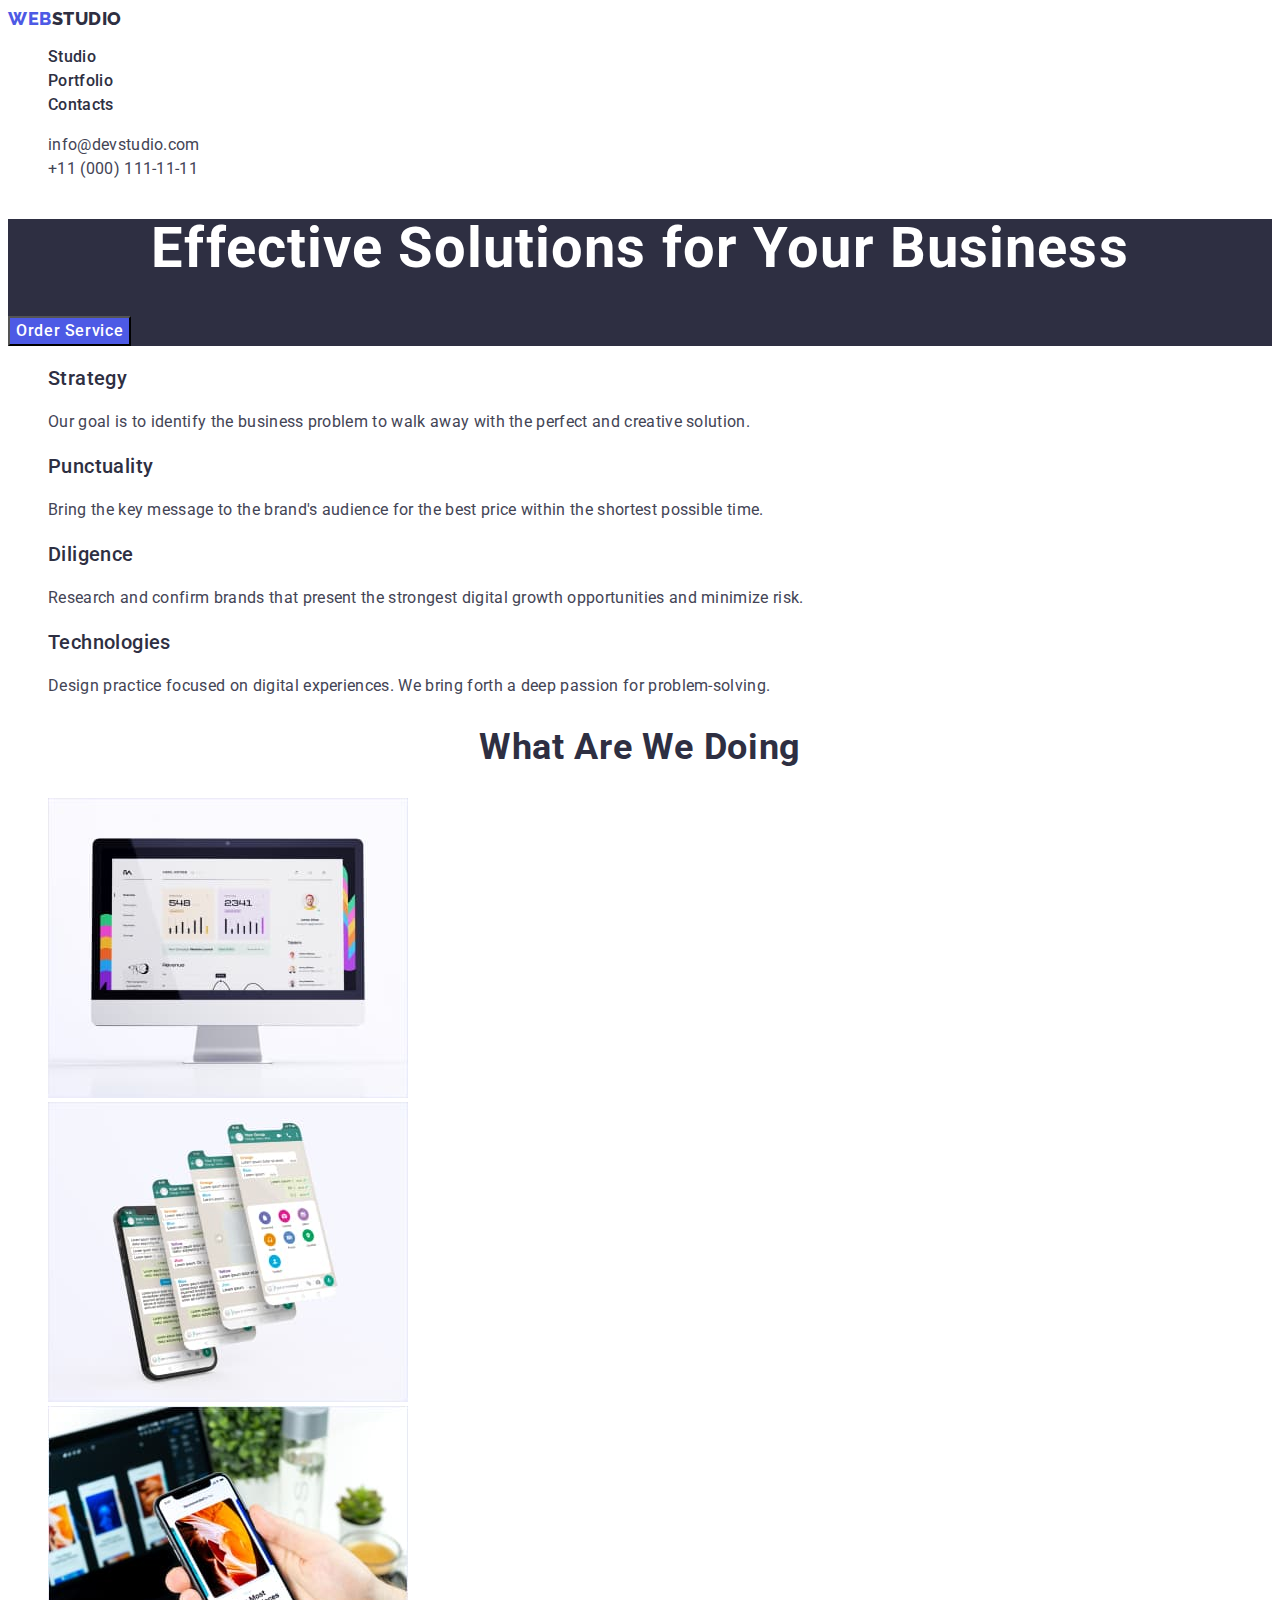
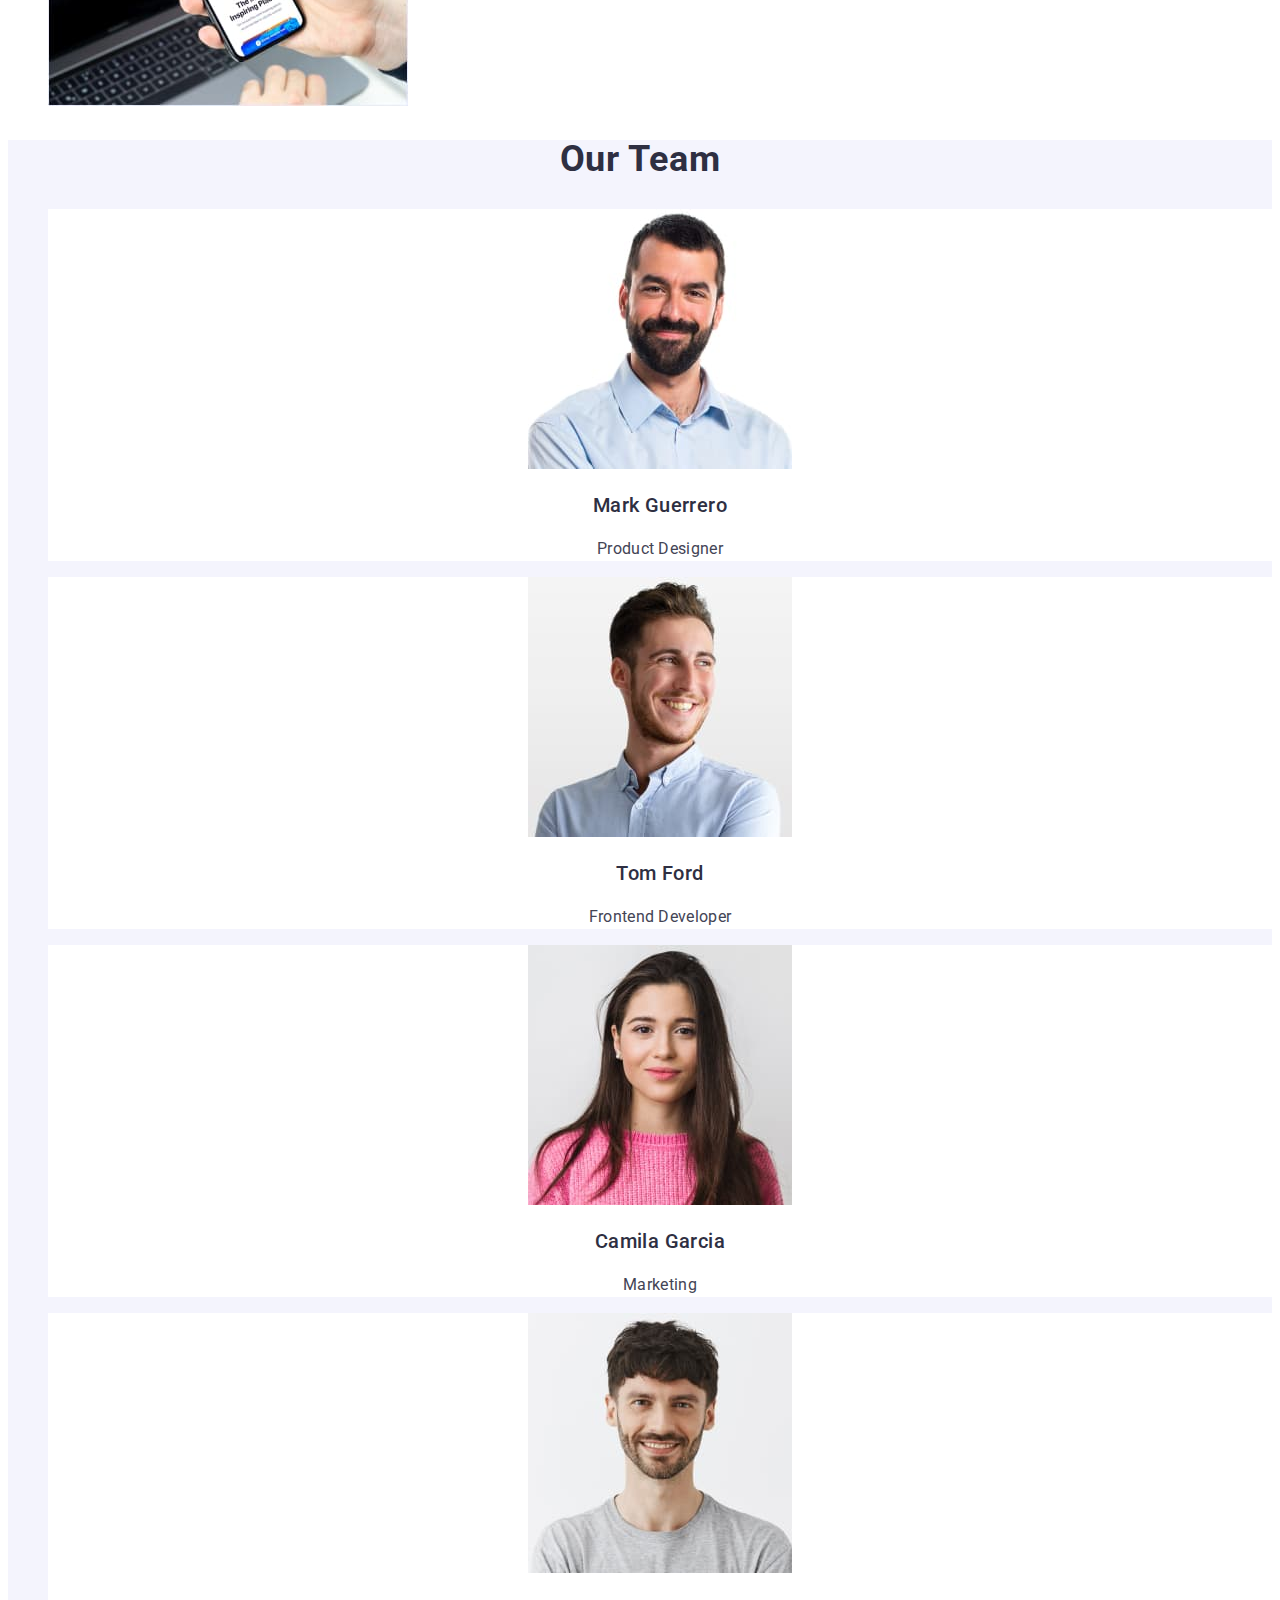
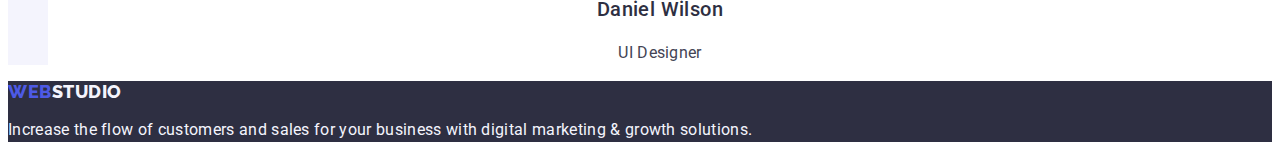
==== index.html @ 6e910c39 "Initial commit" ====
<!DOCTYPE html>
<html lang="en">
  <head>
    <meta charset="UTF-8" />
    <meta name="viewport" content="width=device-width, initial-scale=1.0" />
    <title>WebStudio</title>
    <link rel="stylesheet" href="./css/styles.css" />
    <link rel="preconnect" href="https://fonts.googleapis.com" />
    <link rel="preconnect" href="https://fonts.gstatic.com" crossorigin />
    <link
      href="https://fonts.googleapis.com/css2?family=Raleway:wght@800&family=Roboto:wght@400;500;700;900&display=swap"
      rel="stylesheet"
    />
  </head>
  <body>
    <header class="header">
      <nav>
        <a class="link navigation-link logo" href="./index.html"
          >Web<span class="studio-element">Studio</span></a
        >
        <ul class="list">
          <li>
            <a class="link navigation-link" href="./index.html">Studio</a>
          </li>
          <li>
            <a class="link navigation-link" href="./portfolio.html"
              >Portfolio</a
            >
          </li>
          <li><a class="link navigation-link" href="">Contacts</a></li>
        </ul>
      </nav>
      <address class="address">
        <ul class="list">
          <li>
            <a class="link contact-link" href="mailto:info@devstudio.com"
              >info@devstudio.com</a
            >
          </li>
          <li>
            <a class="link contact-link" href="tel.:+110001111111"
              >+11 (000) 111-11-11</a
            >
          </li>
        </ul>
      </address>
    </header>
    <main>
      <section class="section main-page-main-section">
        <h1 class="main-heading section-heading">
          Effective Solutions for Your Business
        </h1>
        <button class="btn" type="button">Order Service</button>
      </section>
      <section class="section strengths-section">
        <h2 class="heading section-heading sr-only" hidden>Our strenghts</h2>
        <ul class="list">
          <li class="list-item">
            <h3 class="heading item-heading">Strategy</h3>
            <p class="item-description">
              Our goal is to identify the business problem to walk away with the
              perfect and creative solution.
            </p>
          </li>
          <li class="list-item">
            <h3 class="heading item-heading">Punctuality</h3>
            <p class="item-description">
              Bring the key message to the brand's audience for the best price
              within the shortest possible time.
            </p>
          </li>
          <li class="list-item">
            <h3 class="heading item-heading">Diligence</h3>
            <p class="item-description">
              Research and confirm brands that present the strongest digital
              growth opportunities and minimize risk.
            </p>
          </li>
          <li class="list-item">
            <h3 class="heading item-heading">Technologies</h3>
            <p class="item-description">
              Design practice focused on digital experiences. We bring forth a
              deep passion for problem-solving.
            </p>
          </li>
        </ul>
      </section>
      <section class="section portfolio-section" id="portfolio">
        <h2 class="heading section-heading">What are we doing</h2>
        <ul class="list">
          <li class="list-item">
            <img
              src="./images/main/screen-with-several-charts.jpg"
              alt="Screen with several charts"
              width="360"
              height="300"
            />
          </li>
          <li class="list-item">
            <img
              src="./images/main/phone-app-with-several-screen-variations.jpg"
              alt="Phone app with several screen variations"
              width="360"
              height="300"
            />
          </li>
          <li class="list-item">
            <img
              src="./images/main/phone-with-open-website-held-by-hand.jpg"
              alt="Phone with open website held by hand"
              width="360"
              height="300"
            />
          </li>
        </ul>
      </section>
      <section class="section team-section" id="team">
        <h2 class="heading section-heading">Our team</h2>
        <ul class="list team-list">
          <li class="list-item team-list-item">
            <img
              src="./images/main/smiling-beard-man-in-light-blue-shirt.jpg"
              alt="Smiling beard man in light blue shirt"
              width="264"
              height="260"
            />
            <h3 class="heading item-heading">Mark Guerrero</h3>
            <p class="item-role">Product designer</p>
          </li>
          <li class="list-item team-list-item">
            <img
              src="./images/main/smiling-man-in-light-blue-shirt.jpg"
              alt="Smiling man in light blue shirt"
              width="264"
              height="260"
            />
            <h3 class="heading item-heading">Tom Ford</h3>
            <p class="item-role">Frontend developer</p>
          </li>
          <li class="list-item team-list-item">
            <img
              src="./images/main/smiling-woman-in-pink-sweater.jpg"
              alt="Smiling woman in pink sweater"
              width="264"
              height="260"
            />
            <h3 class="heading item-heading">Camila Garcia</h3>
            <p class="item-role">Marketing</p>
          </li>
          <li class="list-item team-list-item">
            <img
              src="./images/main/smiling-man-in-gray-tshirt.jpg"
              alt="Smiling man in gray t-shirt"
              width="264"
              height="260"
            />
            <h3 class="heading item-heading">Daniel Wilson</h3>
            <p class="item-role">UI designer</p>
          </li>
        </ul>
      </section>
    </main>
    <footer class="footer">
      <a class="link logo" href="./index.html"
        >Web<span class="studio-element">Studio</span></a
      >
      <p class="footer-text">
        Increase the flow of customers and sales for your business with digital
        marketing & growth solutions.
      </p>
    </footer>
  </body>
</html>
---- css/styles.css ----
:root {
  --color-brand-accent: #4d5ae5;
  --color-foreground: #434455;
  --color-background: #fff;
  --color-order-button-foreground: #fff;
  --color-order-button-background: #4d5ae5;
  --color-filter-button-foreground: #4d5ae5;
  --color-filter-button-background: #f4f4fd;
  --color-button-hover-foreground: #ffffff;
  --color-button-hover-background: #404bbf;
  --color-link-hover-foreground: #404bbf;
  --color-heading: #2e2f42;
  --color-main-page-main-heading: #fff;
  --color-main-page-main-section: #2e2f42;
  --color-footer-background: #2e2f42;
  --color-footer-text: #f4f4fd;
  --color-team-section-background: #f4f4fd;
  --color-contact-link-hover-focus-foreground: #4d5ae5;
  --color-border: #e7e9fc;

  --font-family-logo: "Raleway", sans-serif;
  --font-family-text: "Roboto", sans-serif;

  --font-size-text: 16px;
  --font-size-logo: 18px;
  --font-size-main-heading: 56px;
  --font-size-section-heading: 36px;
  --font-size-item-heading: 20px;

  --font-weight-logo: 800;
  --font-weight-main-heading: 700;
  --font-weight-section-heading: 700;
  --font-weight-item-heading: 500;

  --line-height-text: 1.5;
  --line-height-logo: 1.17;
  --line-height-main-heading: 1.07;
  --line-height-section-heading: 1.11;
  --line-height-item-heading: 1.2;

  --letter-spacing-text: 0.02em;
  --letter-spacing-logo: 0.03em;
  --letter-spacing-button: 0.04em;

  --text-transform-logo: uppercase;
  --text-transform-heading: capitalize;
  --text-transform-button: capitalize;
  --text-transform-item-role: capitalize;
}

body {
  font-family: var(--font-family-text);
  color: var(--color-foreground);
  background-color: var(--color-background);
}

.list {
  list-style: none;
}

.list-item {
  background-color: var(--color-background);
}

.btn {
  cursor: pointer;
  font-family: var(--font-family-text);
  font-size: var(--font-size-text);
  font-weight: var(--font-weight-item-heading);
  line-height: var(--line-height-text);
  letter-spacing: var(--letter-spacing-button);
  text-align: center;
}

.filter-list .btn {
  color: var(--color-filter-button-foreground);
  background-color: var(--color-filter-button-background);
}

.main-page-main-section .btn {
  color: var(--color-order-button-foreground);
  background-color: var(--color-order-button-background);
}

.btn:hover,
.btn:focus,
.btn:active {
  color: var(--color-button-hover-foreground);
  background-color: var(--color-button-hover-background);
}

.link:hover,
.link:focus,
.link:active {
  color: var(--color-link-hover-foreground);
}

.link {
  text-decoration: none;
  line-height: var(--line-height-text);
}

.address {
  font-style: normal;
}

.navigation-link {
  color: var(--color-heading);
  font-size: var(--font-size-text);
  font-weight: var(--font-weight-item-heading);
  letter-spacing: var(--letter-spacing-text);
}

.contact-link {
  color: var(--color-foreground);
  font-size: var(--font-size-text);
  letter-spacing: var(--letter-spacing-text);
}

.header .logo > .studio-element {
  color: var(--color-heading);
}

.footer .logo > .studio-element {
  color: var(--color-footer-text);
}

.logo {
  font-family: var(--font-family-logo);
  font-size: var(--font-size-logo);
  font-weight: var(--font-weight-logo);
  line-height: var(--line-height-logo);
  letter-spacing: var(--letter-spacing-logo);
  text-transform: var(--text-transform-logo);
  color: var(--color-brand-accent);
}

.footer {
  background-color: var(--color-footer-background);
}

.heading {
  color: var(--color-heading);
  letter-spacing: var(--letter-spacing-text);
  text-transform: var(--text-transform-heading);
}

.heading.item-heading {
  font-size: var(--font-size-item-heading);
  font-weight: var(--font-weight-item-heading);
  line-height: var(--line-height-item-heading);
}

.section-heading {
  text-align: center;
  font-size: var(--font-size-section-heading);
  font-weight: var(--font-weight-section-heading);
  line-height: var(--line-height-section-heading);
}

.main-heading {
  font-size: var(--font-size-main-heading);
  font-weight: var(--font-weight-main-heading);
  line-height: var(--line-height-main-heading);
  letter-spacing: var(--letter-spacing-text);
}

.main-page-main-section .section-heading {
  color: var(--color-main-page-main-heading);
}

.list-item .item-role {
  color: var(--color-foreground);
  font-size: var(--font-size-text);
  line-height: 1.5;
  letter-spacing: var(--letter-spacing-text);
  text-transform: var(--text-transform-item-role);
}

.list-item .item-description {
  font-size: var(--font-size-text);
  line-height: 1.5;
  letter-spacing: var(--letter-spacing-text);
}

.team-list-item {
  text-align: center;
}

.section {
  background-color: var(--color-background);
}

.section.main-page-main-section {
  background-color: var(--color-main-page-main-section);
}

.section.team-section {
  background-color: var(--color-team-section-background);
}

.header {
  background-color: var(--color-background);
}

.footer .footer-text {
  color: var(--color-footer-text);
  font-size: var(--font-size-text);
  line-height: 1.5;
  letter-spacing: var(--letter-spacing-text);
}
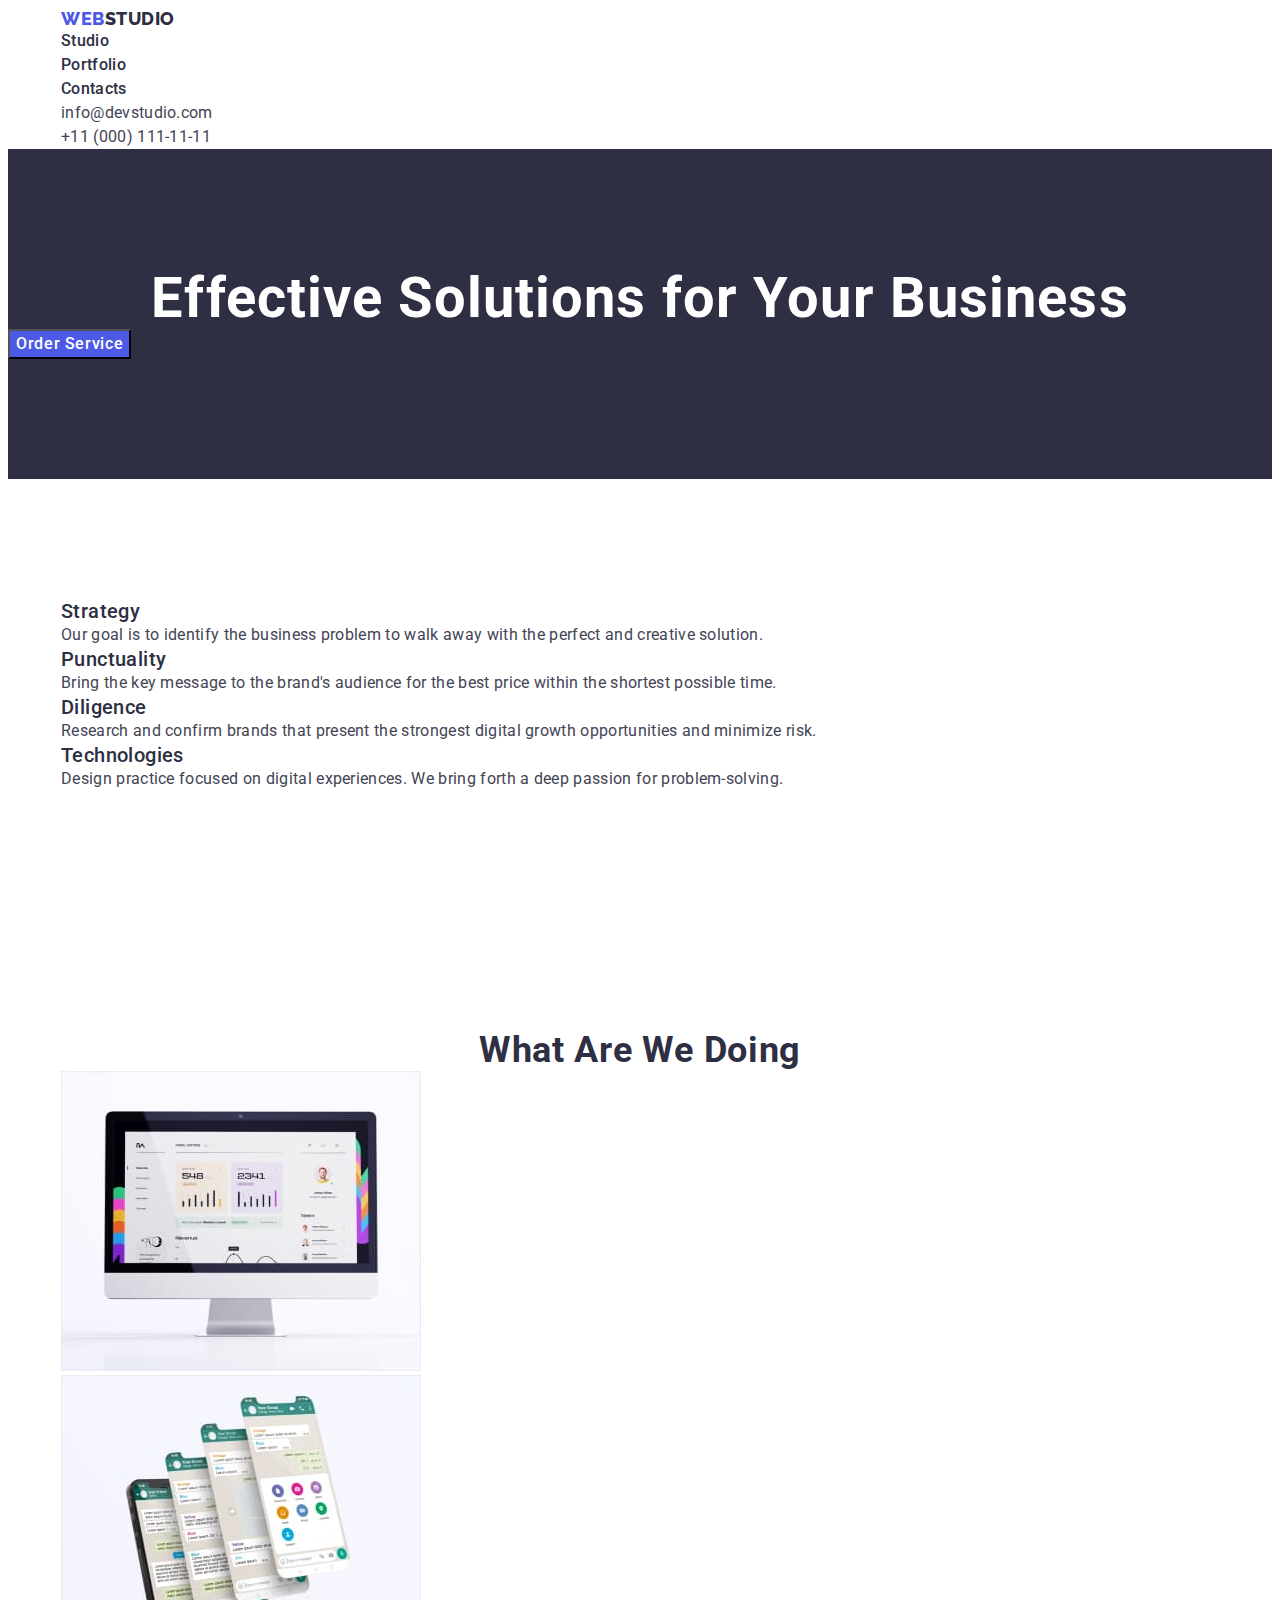
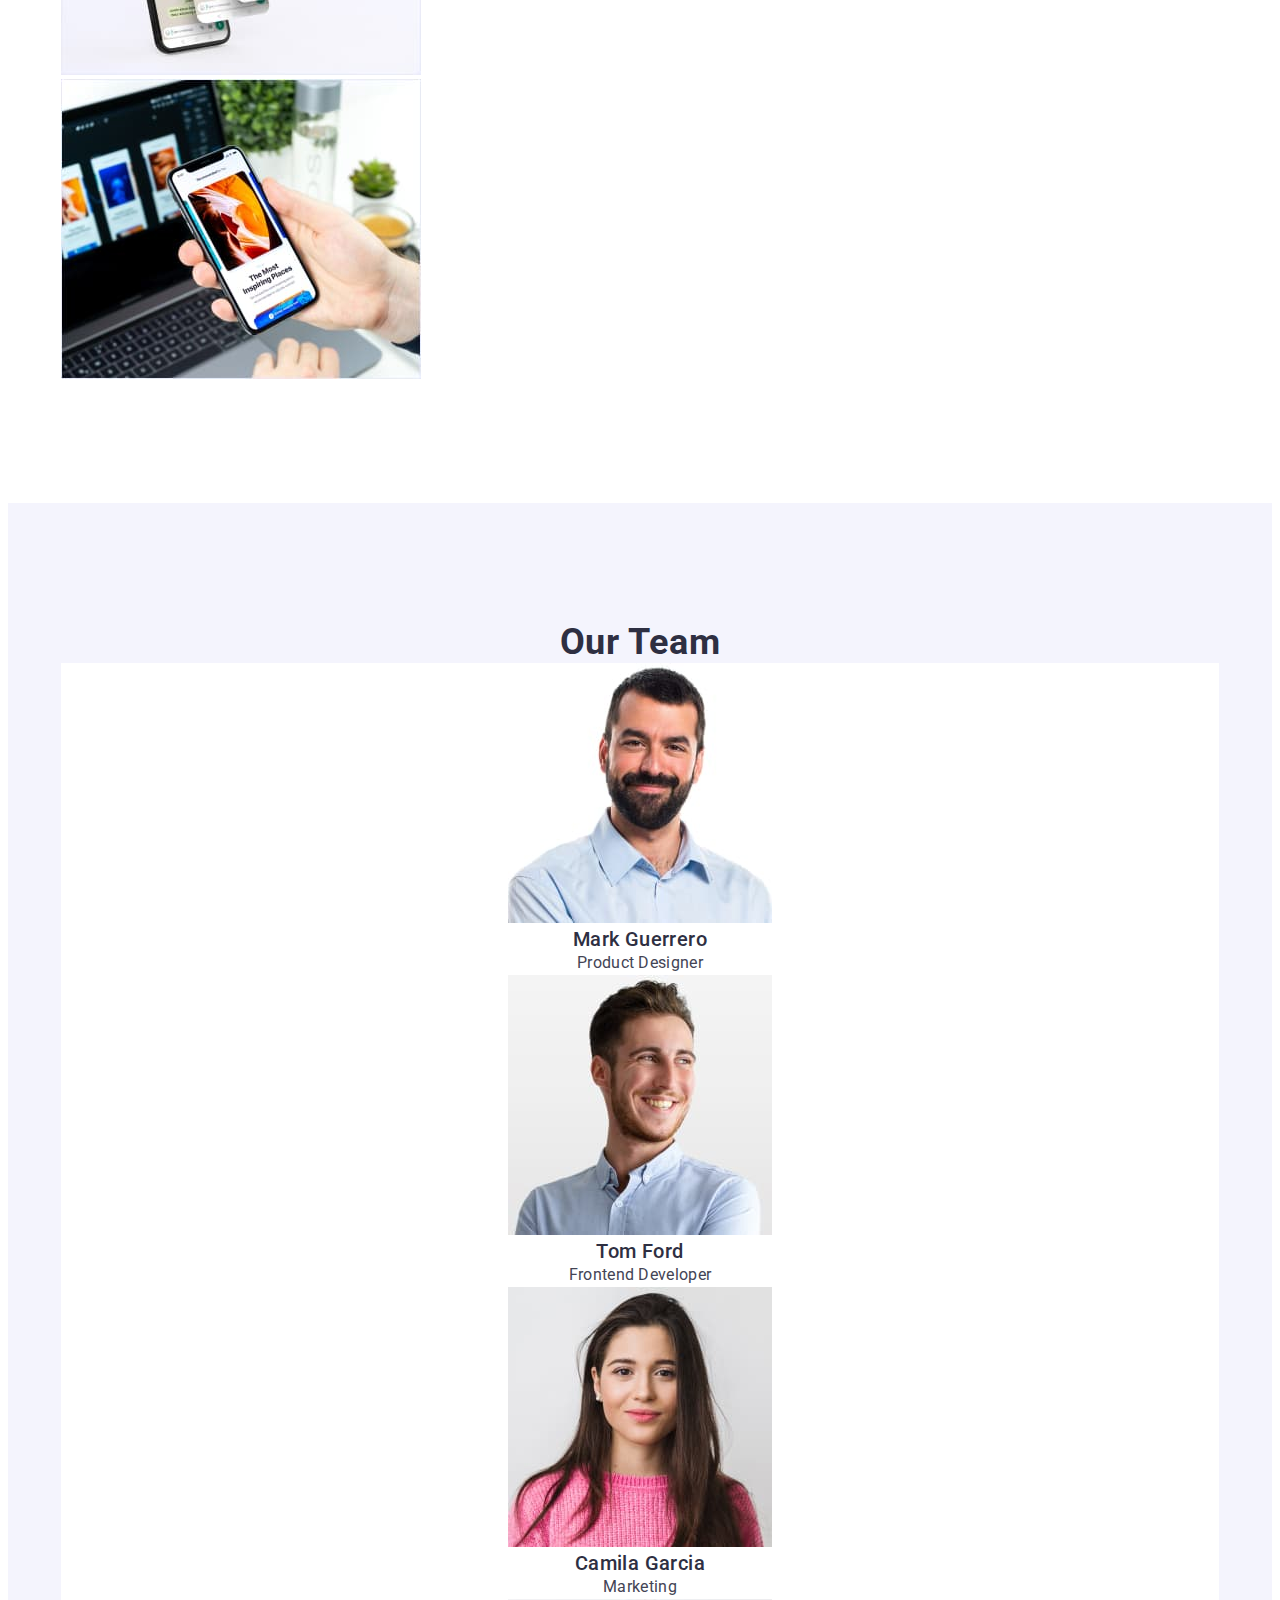
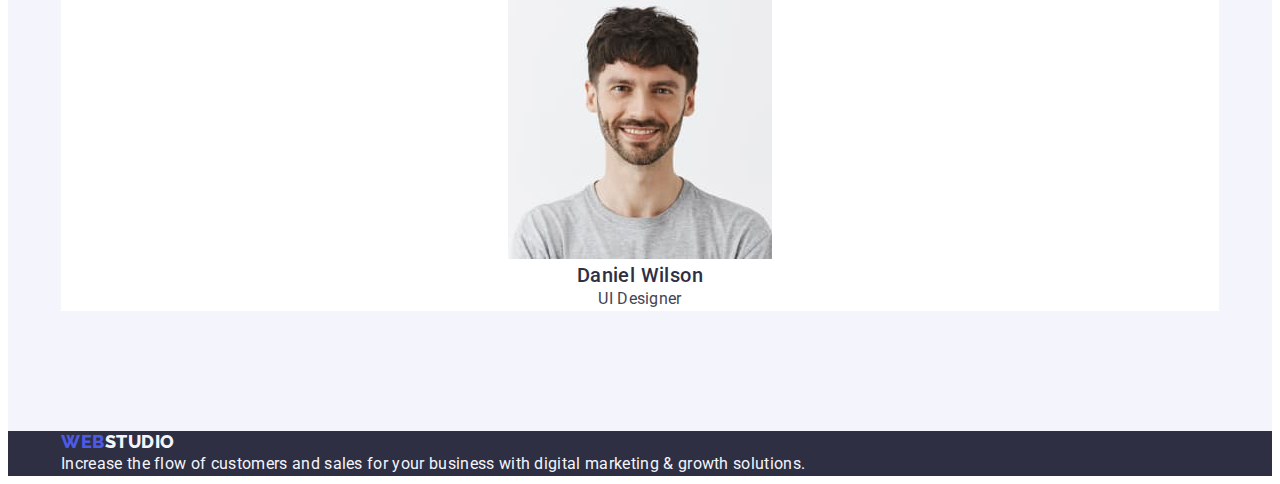
==== commit 0cdf1bb4: "feat: add .container class, modify .section class, reset headings, p and ul" ====
--- a/index.html
+++ b/index.html
@@ -4,46 +4,55 @@
     <meta charset="UTF-8" />
     <meta name="viewport" content="width=device-width, initial-scale=1.0" />
     <title>WebStudio</title>
-    <link rel="stylesheet" href="./css/styles.css" />
     <link rel="preconnect" href="https://fonts.googleapis.com" />
     <link rel="preconnect" href="https://fonts.gstatic.com" crossorigin />
     <link
       href="https://fonts.googleapis.com/css2?family=Raleway:wght@800&family=Roboto:wght@400;500;700;900&display=swap"
       rel="stylesheet"
     />
+    <link
+      rel="stylesheet"
+      href="https://cdnjs.cloudflare.com/ajax/libs/modern-normalize/2.0.0/modern-normalize.min.css"
+      integrity="sha512-4xo8blKMVCiXpTaLzQSLSw3KFOVPWhm/TRtuPVc4WG6kUgjH6J03IBuG7JZPkcWMxJ5huwaBpOpnwYElP/m6wg=="
+      crossorigin="anonymous"
+      referrerpolicy="no-referrer"
+    />
+    <link rel="stylesheet" href="./css/styles.css" />
   </head>
   <body>
     <header class="header">
-      <nav>
-        <a class="link navigation-link logo" href="./index.html"
-          >Web<span class="studio-element">Studio</span></a
-        >
-        <ul class="list">
-          <li>
-            <a class="link navigation-link" href="./index.html">Studio</a>
-          </li>
-          <li>
-            <a class="link navigation-link" href="./portfolio.html"
-              >Portfolio</a
-            >
-          </li>
-          <li><a class="link navigation-link" href="">Contacts</a></li>
-        </ul>
-      </nav>
-      <address class="address">
-        <ul class="list">
-          <li>
-            <a class="link contact-link" href="mailto:info@devstudio.com"
-              >info@devstudio.com</a
-            >
-          </li>
-          <li>
-            <a class="link contact-link" href="tel.:+110001111111"
-              >+11 (000) 111-11-11</a
-            >
-          </li>
-        </ul>
-      </address>
+      <div class="container">
+        <nav>
+          <a class="link navigation-link logo" href="./index.html"
+            >Web<span class="studio-element">Studio</span></a
+          >
+          <ul class="list">
+            <li>
+              <a class="link navigation-link" href="./index.html">Studio</a>
+            </li>
+            <li>
+              <a class="link navigation-link" href="./portfolio.html"
+                >Portfolio</a
+              >
+            </li>
+            <li><a class="link navigation-link" href="">Contacts</a></li>
+          </ul>
+        </nav>
+        <address class="address">
+          <ul class="list">
+            <li>
+              <a class="link contact-link" href="mailto:info@devstudio.com"
+                >info@devstudio.com</a
+              >
+            </li>
+            <li>
+              <a class="link contact-link" href="tel.:+110001111111"
+                >+11 (000) 111-11-11</a
+              >
+            </li>
+          </ul>
+        </address>
+      </div>
     </header>
     <main>
       <section class="section main-page-main-section">
@@ -53,121 +62,129 @@
         <button class="btn" type="button">Order Service</button>
       </section>
       <section class="section strengths-section">
-        <h2 class="heading section-heading sr-only" hidden>Our strenghts</h2>
-        <ul class="list">
-          <li class="list-item">
-            <h3 class="heading item-heading">Strategy</h3>
-            <p class="item-description">
-              Our goal is to identify the business problem to walk away with the
-              perfect and creative solution.
-            </p>
-          </li>
-          <li class="list-item">
-            <h3 class="heading item-heading">Punctuality</h3>
-            <p class="item-description">
-              Bring the key message to the brand's audience for the best price
-              within the shortest possible time.
-            </p>
-          </li>
-          <li class="list-item">
-            <h3 class="heading item-heading">Diligence</h3>
-            <p class="item-description">
-              Research and confirm brands that present the strongest digital
-              growth opportunities and minimize risk.
-            </p>
-          </li>
-          <li class="list-item">
-            <h3 class="heading item-heading">Technologies</h3>
-            <p class="item-description">
-              Design practice focused on digital experiences. We bring forth a
-              deep passion for problem-solving.
-            </p>
-          </li>
-        </ul>
+        <div class="container">
+          <h2 class="heading section-heading visually-hidden">Our strenghts</h2>
+          <ul class="list">
+            <li class="list-item">
+              <h3 class="heading item-heading">Strategy</h3>
+              <p class="item-description">
+                Our goal is to identify the business problem to walk away with
+                the perfect and creative solution.
+              </p>
+            </li>
+            <li class="list-item">
+              <h3 class="heading item-heading">Punctuality</h3>
+              <p class="item-description">
+                Bring the key message to the brand's audience for the best price
+                within the shortest possible time.
+              </p>
+            </li>
+            <li class="list-item">
+              <h3 class="heading item-heading">Diligence</h3>
+              <p class="item-description">
+                Research and confirm brands that present the strongest digital
+                growth opportunities and minimize risk.
+              </p>
+            </li>
+            <li class="list-item">
+              <h3 class="heading item-heading">Technologies</h3>
+              <p class="item-description">
+                Design practice focused on digital experiences. We bring forth a
+                deep passion for problem-solving.
+              </p>
+            </li>
+          </ul>
+        </div>
       </section>
       <section class="section portfolio-section" id="portfolio">
-        <h2 class="heading section-heading">What are we doing</h2>
-        <ul class="list">
-          <li class="list-item">
-            <img
-              src="./images/main/screen-with-several-charts.jpg"
-              alt="Screen with several charts"
-              width="360"
-              height="300"
-            />
-          </li>
-          <li class="list-item">
-            <img
-              src="./images/main/phone-app-with-several-screen-variations.jpg"
-              alt="Phone app with several screen variations"
-              width="360"
-              height="300"
-            />
-          </li>
-          <li class="list-item">
-            <img
-              src="./images/main/phone-with-open-website-held-by-hand.jpg"
-              alt="Phone with open website held by hand"
-              width="360"
-              height="300"
-            />
-          </li>
-        </ul>
+        <div class="container">
+          <h2 class="heading section-heading">What are we doing</h2>
+          <ul class="list">
+            <li class="list-item">
+              <img
+                src="./images/main/screen-with-several-charts.jpg"
+                alt="Screen with several charts"
+                width="360"
+                height="300"
+              />
+            </li>
+            <li class="list-item">
+              <img
+                src="./images/main/phone-app-with-several-screen-variations.jpg"
+                alt="Phone app with several screen variations"
+                width="360"
+                height="300"
+              />
+            </li>
+            <li class="list-item">
+              <img
+                src="./images/main/phone-with-open-website-held-by-hand.jpg"
+                alt="Phone with open website held by hand"
+                width="360"
+                height="300"
+              />
+            </li>
+          </ul>
+        </div>
       </section>
       <section class="section team-section" id="team">
-        <h2 class="heading section-heading">Our team</h2>
-        <ul class="list team-list">
-          <li class="list-item team-list-item">
-            <img
-              src="./images/main/smiling-beard-man-in-light-blue-shirt.jpg"
-              alt="Smiling beard man in light blue shirt"
-              width="264"
-              height="260"
-            />
-            <h3 class="heading item-heading">Mark Guerrero</h3>
-            <p class="item-role">Product designer</p>
-          </li>
-          <li class="list-item team-list-item">
-            <img
-              src="./images/main/smiling-man-in-light-blue-shirt.jpg"
-              alt="Smiling man in light blue shirt"
-              width="264"
-              height="260"
-            />
-            <h3 class="heading item-heading">Tom Ford</h3>
-            <p class="item-role">Frontend developer</p>
-          </li>
-          <li class="list-item team-list-item">
-            <img
-              src="./images/main/smiling-woman-in-pink-sweater.jpg"
-              alt="Smiling woman in pink sweater"
-              width="264"
-              height="260"
-            />
-            <h3 class="heading item-heading">Camila Garcia</h3>
-            <p class="item-role">Marketing</p>
-          </li>
-          <li class="list-item team-list-item">
-            <img
-              src="./images/main/smiling-man-in-gray-tshirt.jpg"
-              alt="Smiling man in gray t-shirt"
-              width="264"
-              height="260"
-            />
-            <h3 class="heading item-heading">Daniel Wilson</h3>
-            <p class="item-role">UI designer</p>
-          </li>
-        </ul>
+        <div class="container">
+          <h2 class="heading section-heading">Our team</h2>
+          <ul class="list team-list">
+            <li class="list-item team-list-item">
+              <img
+                src="./images/main/smiling-beard-man-in-light-blue-shirt.jpg"
+                alt="Smiling beard man in light blue shirt"
+                width="264"
+                height="260"
+              />
+              <h3 class="heading item-heading">Mark Guerrero</h3>
+              <p class="item-role">Product designer</p>
+            </li>
+            <li class="list-item team-list-item">
+              <img
+                src="./images/main/smiling-man-in-light-blue-shirt.jpg"
+                alt="Smiling man in light blue shirt"
+                width="264"
+                height="260"
+              />
+              <h3 class="heading item-heading">Tom Ford</h3>
+              <p class="item-role">Frontend developer</p>
+            </li>
+            <li class="list-item team-list-item">
+              <img
+                src="./images/main/smiling-woman-in-pink-sweater.jpg"
+                alt="Smiling woman in pink sweater"
+                width="264"
+                height="260"
+              />
+              <h3 class="heading item-heading">Camila Garcia</h3>
+              <p class="item-role">Marketing</p>
+            </li>
+            <li class="list-item team-list-item">
+              <img
+                src="./images/main/smiling-man-in-gray-tshirt.jpg"
+                alt="Smiling man in gray t-shirt"
+                width="264"
+                height="260"
+              />
+              <h3 class="heading item-heading">Daniel Wilson</h3>
+              <p class="item-role">UI designer</p>
+            </li>
+          </ul>
+        </div>
       </section>
     </main>
     <footer class="footer">
-      <a class="link logo" href="./index.html"
-        >Web<span class="studio-element">Studio</span></a
-      >
-      <p class="footer-text">
-        Increase the flow of customers and sales for your business with digital
-        marketing & growth solutions.
-      </p>
+      <div class="container">
+        <a class="link logo" href="./index.html"
+          >Web<span class="studio-element">Studio</span>
+        </a>
+        <p class="footer-text">
+          Increase the flow of customers and sales for your business with
+          digital marketing & growth solutions.
+        </p>
+      </div>
     </footer>
   </body>
 </html>
--- a/css/styles.css
+++ b/css/styles.css
@@ -54,6 +54,35 @@
   background-color: var(--color-background);
 }
 
+h1,
+h2,
+h3,
+h4,
+h5,
+h6,
+p,
+ul {
+  margin: 0;
+  padding: 0;
+  border: 0;
+}
+
+.visually-hidden:not(:focus):not(:active) {
+  clip: rect(0 0 0 0);
+  clip-path: inset(50%);
+  height: 1px;
+  overflow: hidden;
+  position: absolute;
+  white-space: nowrap;
+  width: 1px;
+}
+
+.container {
+  width: 1158px;
+  margin: 0 auto;
+  padding: 0 15px;
+}
+
 .list {
   list-style: none;
 }
@@ -189,6 +218,7 @@
 
 .section {
   background-color: var(--color-background);
+  padding: 120px 0;
 }
 
 .section.main-page-main-section {
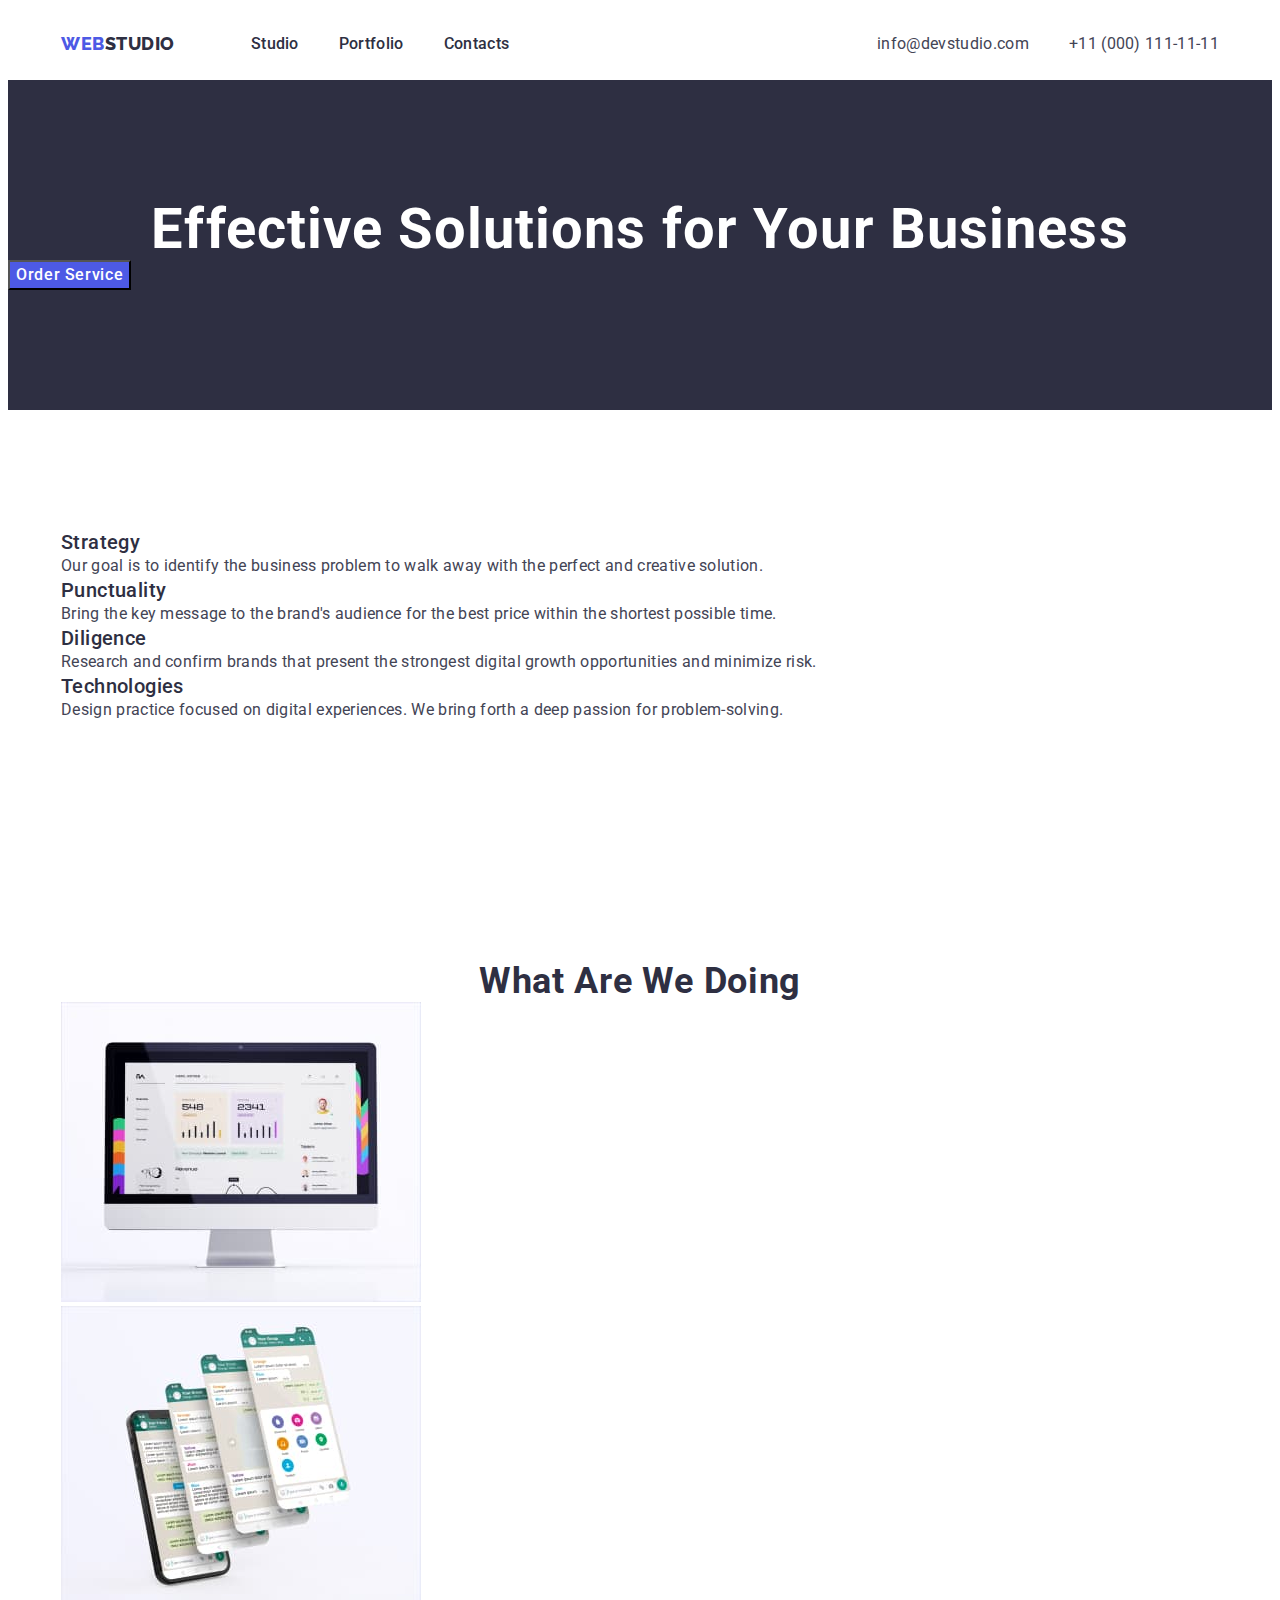
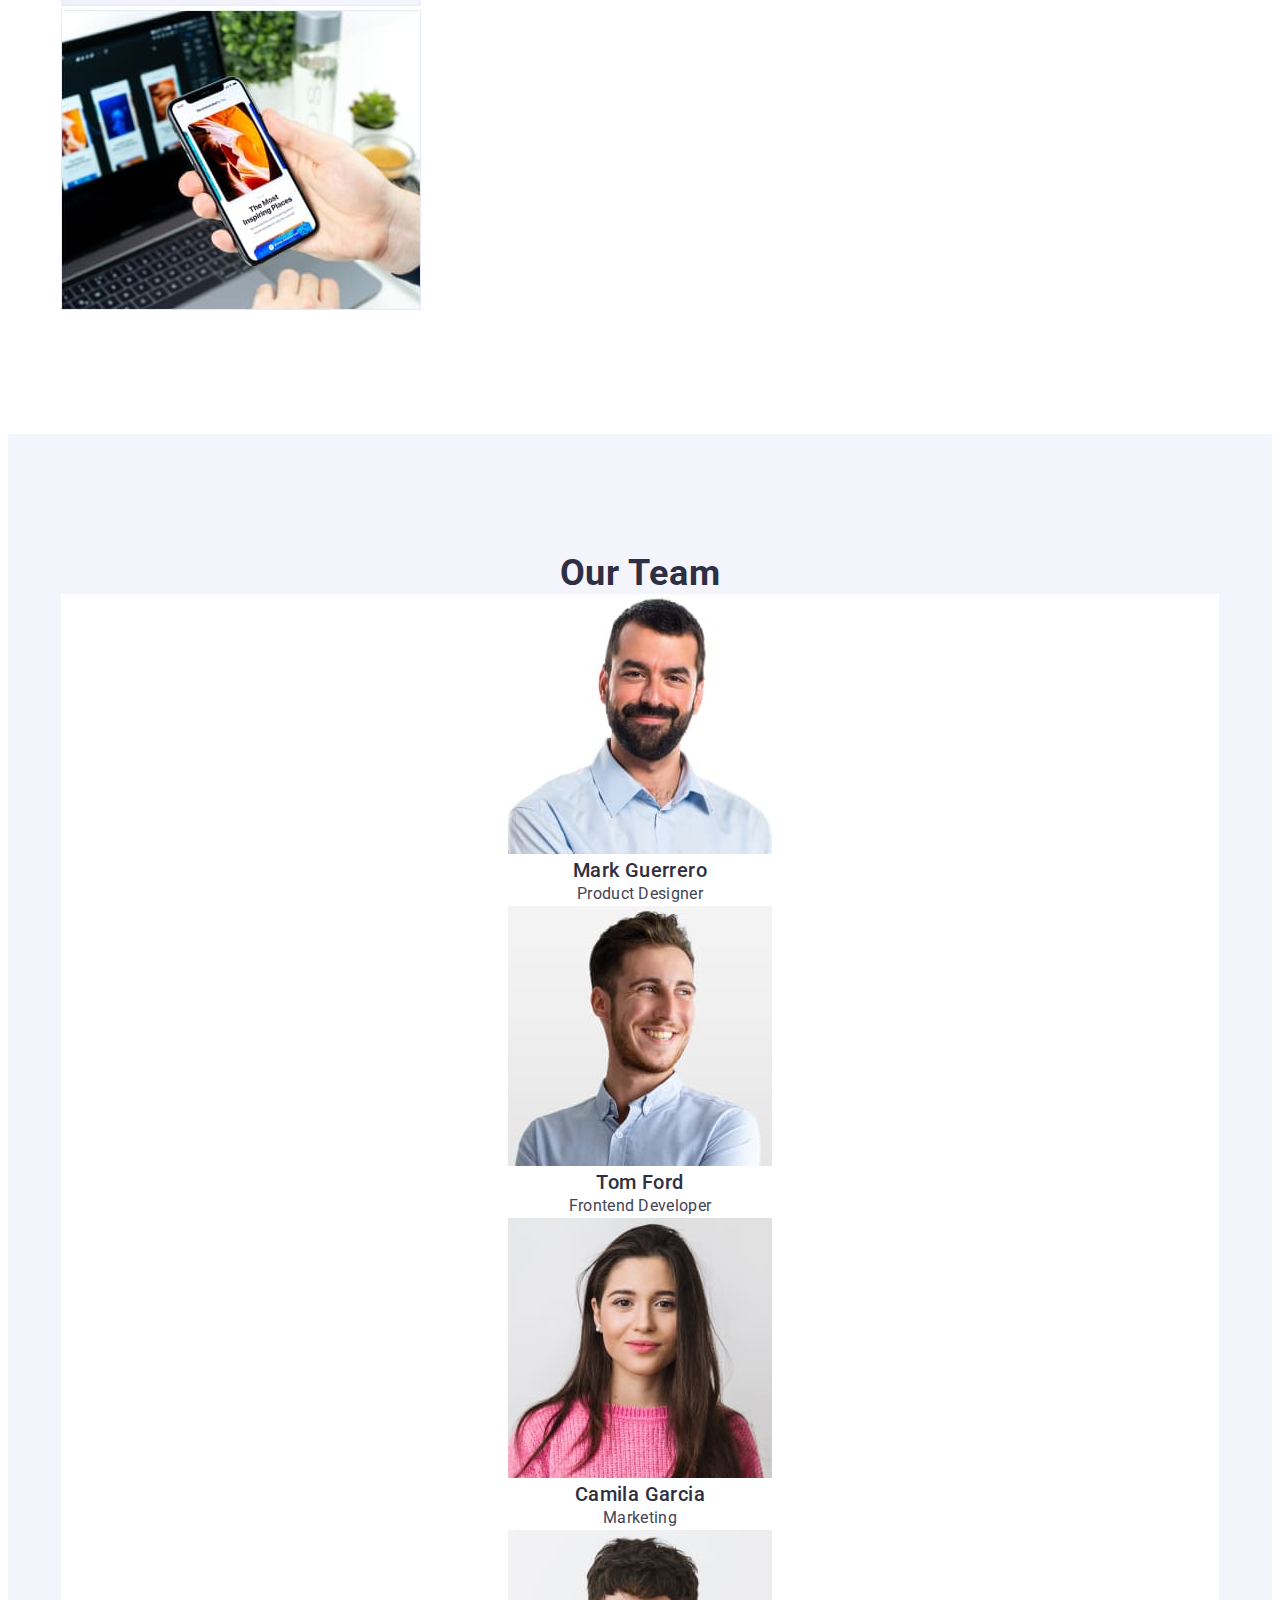
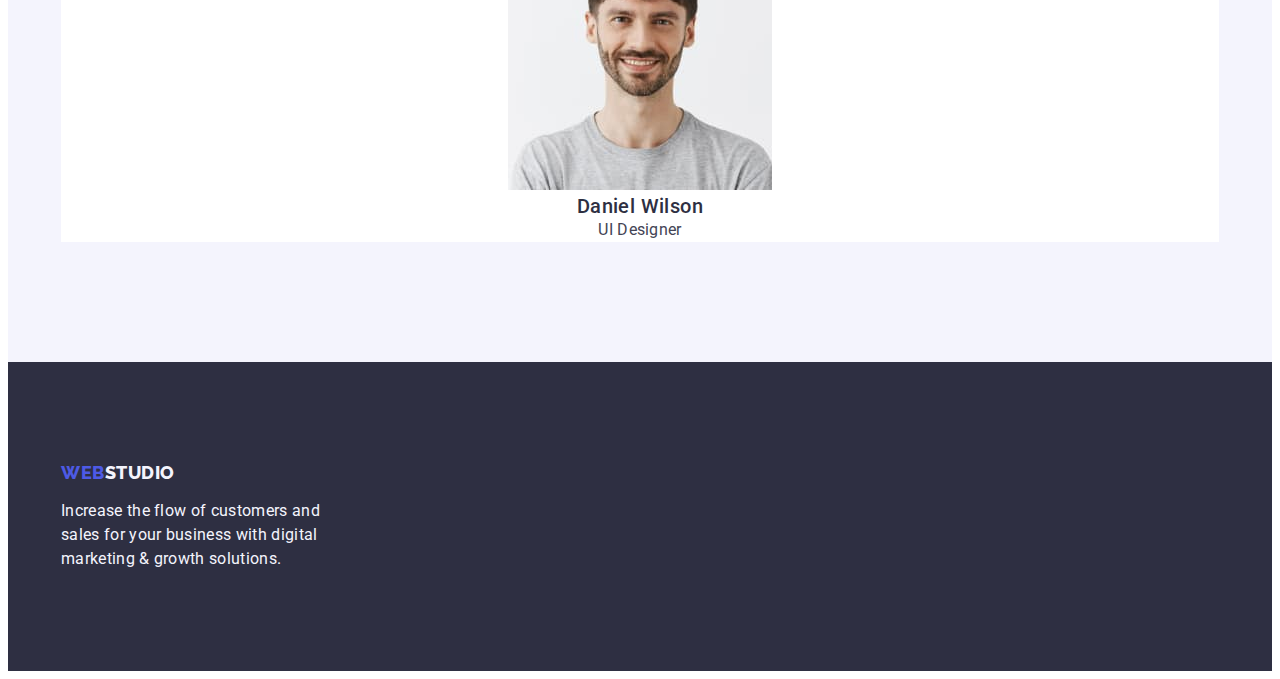
==== commit f02abdc9: "feat: add styling to header and footer: flex, margins, paddings" ====
--- a/index.html
+++ b/index.html
@@ -21,12 +21,12 @@
   </head>
   <body>
     <header class="header">
-      <div class="container">
-        <nav>
+      <div class="container header-wrapper">
+        <nav class="navigation-links">
           <a class="link navigation-link logo" href="./index.html"
             >Web<span class="studio-element">Studio</span></a
           >
-          <ul class="list">
+          <ul class="list navigation-menu">
             <li>
               <a class="link navigation-link" href="./index.html">Studio</a>
             </li>
@@ -39,7 +39,7 @@
           </ul>
         </nav>
         <address class="address">
-          <ul class="list">
+          <ul class="list contact-links">
             <li>
               <a class="link contact-link" href="mailto:info@devstudio.com"
                 >info@devstudio.com</a
@@ -176,7 +176,7 @@
       </section>
     </main>
     <footer class="footer">
-      <div class="container">
+      <div class="container footer-wrapper">
         <a class="link logo" href="./index.html"
           >Web<span class="studio-element">Studio</span>
         </a>
--- a/css/styles.css
+++ b/css/styles.css
@@ -80,7 +80,40 @@
 .container {
   width: 1158px;
   margin: 0 auto;
-  padding: 0 15px;
+  padding-inline: 15px;
+}
+
+.header > .header-wrapper {
+  display: flex;
+  justify-content: space-between;
+  padding-block: 24px;
+  align-items: center;
+}
+
+.header-wrapper > .navigation-links {
+  display: flex;
+  gap: 76px;
+  align-items: center;
+}
+
+.header-wrapper > .navigation-links > .navigation-menu {
+  display: flex;
+  gap: 40px;
+}
+
+.header-wrapper > .address > .contact-links {
+  display: flex;
+  gap: 40px;
+}
+
+.footer > .footer-wrapper {
+  padding-block: 100px;
+  margin-right: auto;
+}
+
+.footer > .footer-wrapper > .footer-text {
+  width: 264px;
+  margin-top: 16px;
 }
 
 .list {
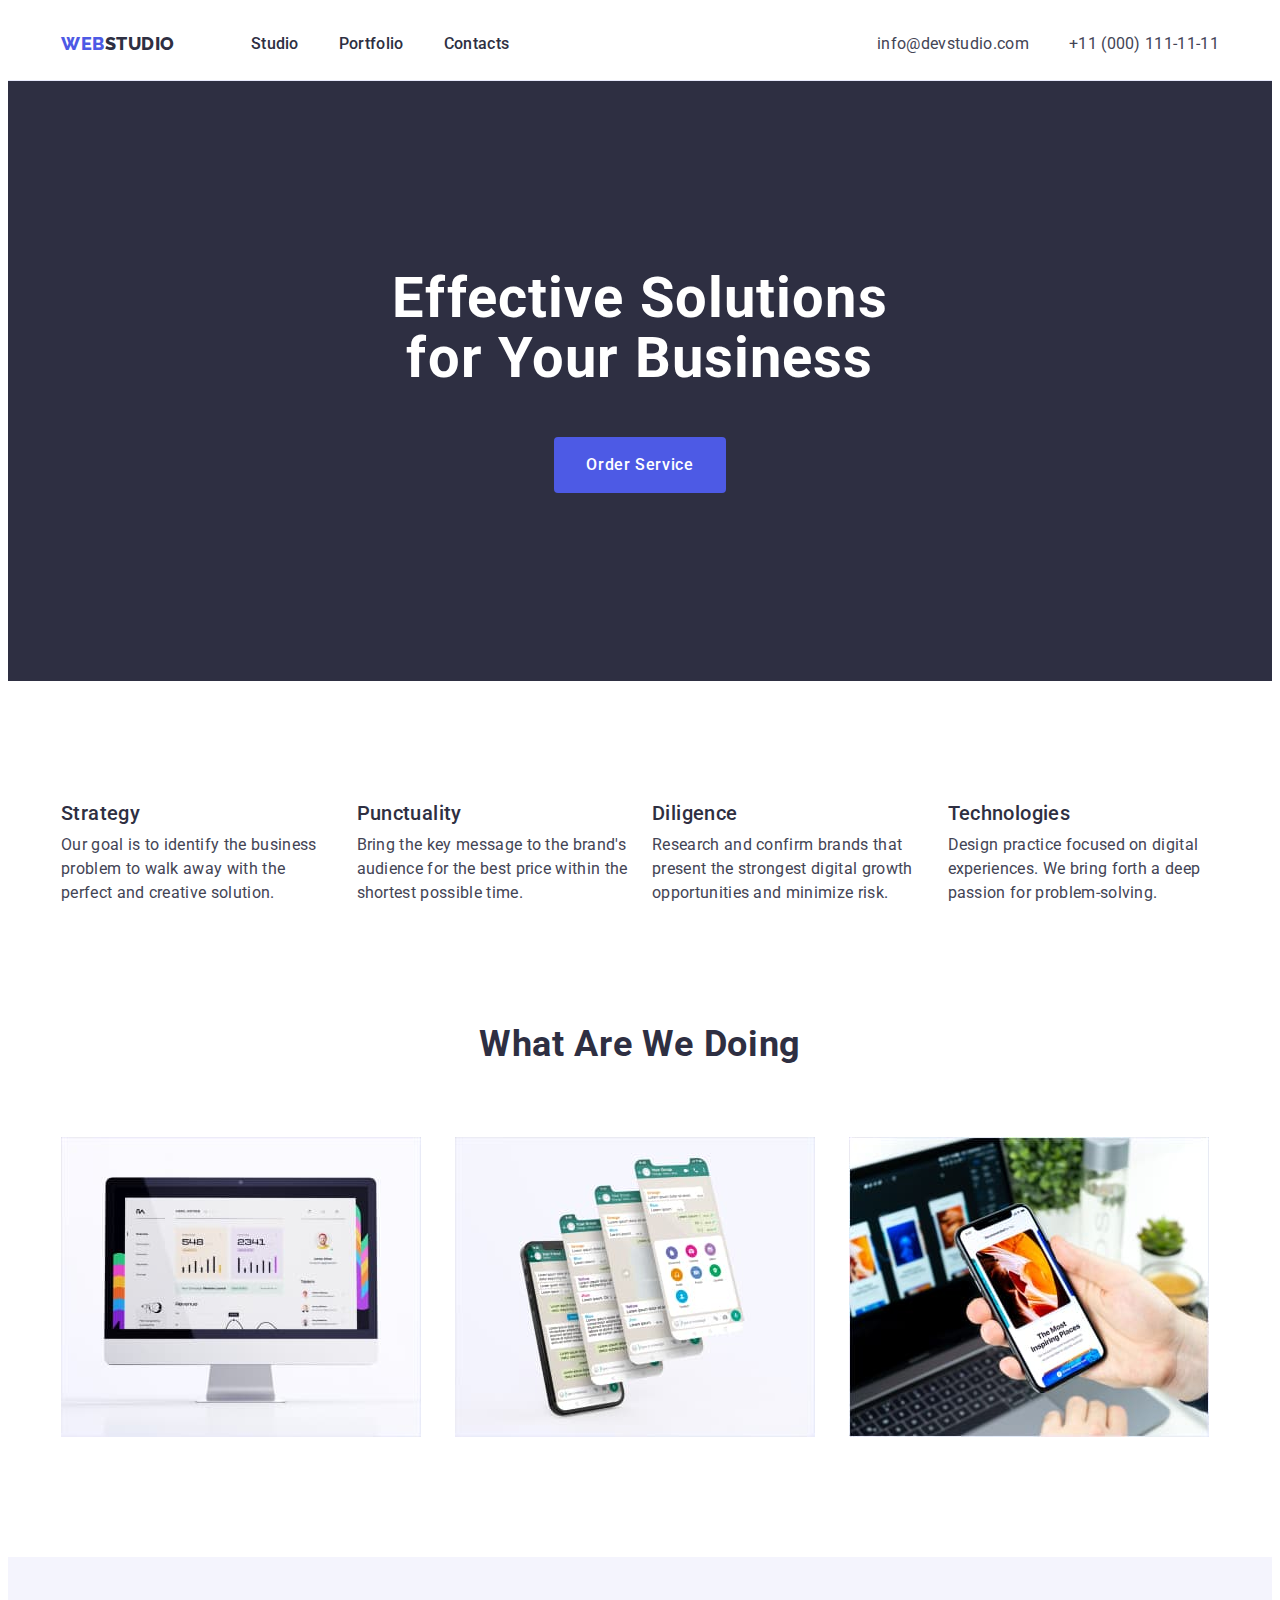
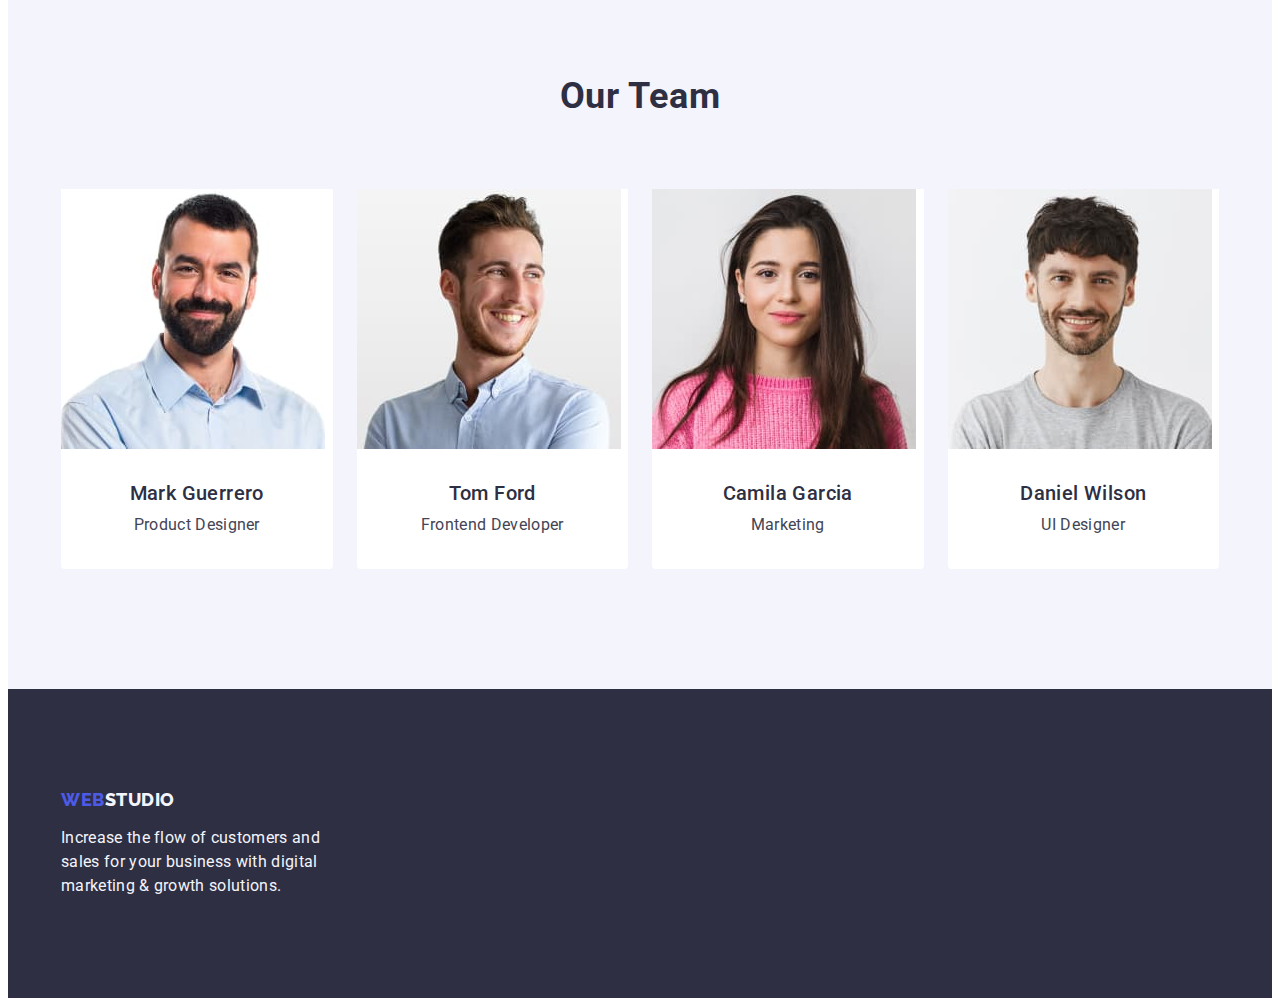
==== commit 63c576c8: "feat: add styling to main sections: flex, margins, paddings" ====
--- a/index.html
+++ b/index.html
@@ -64,29 +64,29 @@
       <section class="section strengths-section">
         <div class="container">
           <h2 class="heading section-heading visually-hidden">Our strenghts</h2>
-          <ul class="list">
-            <li class="list-item">
+          <ul class="list strengths-list">
+            <li class="list-item strengths-list-item">
               <h3 class="heading item-heading">Strategy</h3>
               <p class="item-description">
                 Our goal is to identify the business problem to walk away with
                 the perfect and creative solution.
               </p>
             </li>
-            <li class="list-item">
+            <li class="list-item strengths-list-item">
               <h3 class="heading item-heading">Punctuality</h3>
               <p class="item-description">
                 Bring the key message to the brand's audience for the best price
                 within the shortest possible time.
               </p>
             </li>
-            <li class="list-item">
+            <li class="list-item strengths-list-item">
               <h3 class="heading item-heading">Diligence</h3>
               <p class="item-description">
                 Research and confirm brands that present the strongest digital
                 growth opportunities and minimize risk.
               </p>
             </li>
-            <li class="list-item">
+            <li class="list-item strengths-list-item">
               <h3 class="heading item-heading">Technologies</h3>
               <p class="item-description">
                 Design practice focused on digital experiences. We bring forth a
@@ -96,28 +96,31 @@
           </ul>
         </div>
       </section>
-      <section class="section portfolio-section" id="portfolio">
+      <section class="section work-section">
         <div class="container">
           <h2 class="heading section-heading">What are we doing</h2>
-          <ul class="list">
-            <li class="list-item">
-              <img
+          <ul class="list work-list">
+            <li class="list-item work-list-item">
+              <img
+                class="item-image"
                 src="./images/main/screen-with-several-charts.jpg"
                 alt="Screen with several charts"
                 width="360"
                 height="300"
               />
             </li>
-            <li class="list-item">
-              <img
+            <li class="list-item work-list-item">
+              <img
+                class="item-image"
                 src="./images/main/phone-app-with-several-screen-variations.jpg"
                 alt="Phone app with several screen variations"
                 width="360"
                 height="300"
               />
             </li>
-            <li class="list-item">
-              <img
+            <li class="list-item work-list-item">
+              <img
+                class="item-image"
                 src="./images/main/phone-with-open-website-held-by-hand.jpg"
                 alt="Phone with open website held by hand"
                 width="360"
@@ -133,43 +136,55 @@
           <ul class="list team-list">
             <li class="list-item team-list-item">
               <img
+                class="item-image"
                 src="./images/main/smiling-beard-man-in-light-blue-shirt.jpg"
                 alt="Smiling beard man in light blue shirt"
                 width="264"
                 height="260"
               />
-              <h3 class="heading item-heading">Mark Guerrero</h3>
-              <p class="item-role">Product designer</p>
-            </li>
-            <li class="list-item team-list-item">
-              <img
+              <div class="item-content">
+                <h3 class="heading item-heading">Mark Guerrero</h3>
+                <p class="item-role">Product designer</p>
+              </div>
+            </li>
+            <li class="list-item team-list-item">
+              <img
+                class="item-image"
                 src="./images/main/smiling-man-in-light-blue-shirt.jpg"
                 alt="Smiling man in light blue shirt"
                 width="264"
                 height="260"
               />
-              <h3 class="heading item-heading">Tom Ford</h3>
-              <p class="item-role">Frontend developer</p>
-            </li>
-            <li class="list-item team-list-item">
-              <img
+              <div class="item-content">
+                <h3 class="heading item-heading">Tom Ford</h3>
+                <p class="item-role">Frontend developer</p>
+              </div>
+            </li>
+            <li class="list-item team-list-item">
+              <img
+                class="item-image"
                 src="./images/main/smiling-woman-in-pink-sweater.jpg"
                 alt="Smiling woman in pink sweater"
                 width="264"
                 height="260"
               />
-              <h3 class="heading item-heading">Camila Garcia</h3>
-              <p class="item-role">Marketing</p>
-            </li>
-            <li class="list-item team-list-item">
-              <img
+              <div class="item-content">
+                <h3 class="heading item-heading">Camila Garcia</h3>
+                <p class="item-role">Marketing</p>
+              </div>
+            </li>
+            <li class="list-item team-list-item">
+              <img
+                class="item-image"
                 src="./images/main/smiling-man-in-gray-tshirt.jpg"
                 alt="Smiling man in gray t-shirt"
                 width="264"
                 height="260"
               />
-              <h3 class="heading item-heading">Daniel Wilson</h3>
-              <p class="item-role">UI designer</p>
+              <div class="item-content">
+                <h3 class="heading item-heading">Daniel Wilson</h3>
+                <p class="item-role">UI designer</p>
+              </div>
             </li>
           </ul>
         </div>
--- a/css/styles.css
+++ b/css/styles.css
@@ -4,8 +4,8 @@
   --color-background: #fff;
   --color-order-button-foreground: #fff;
   --color-order-button-background: #4d5ae5;
-  --color-filter-button-foreground: #4d5ae5;
-  --color-filter-button-background: #f4f4fd;
+  --color-portfolio-filter-button-foreground: #4d5ae5;
+  --color-portfolio-filter-button-background: #f4f4fd;
   --color-button-hover-foreground: #ffffff;
   --color-button-hover-background: #404bbf;
   --color-link-hover-foreground: #404bbf;
@@ -46,6 +46,8 @@
   --text-transform-heading: capitalize;
   --text-transform-button: capitalize;
   --text-transform-item-role: capitalize;
+
+  --list-item-gap: 24px;
 }
 
 body {
@@ -78,7 +80,7 @@
 }
 
 .container {
-  width: 1158px;
+  max-width: 1158px;
   margin: 0 auto;
   padding-inline: 15px;
 }
@@ -88,32 +90,141 @@
   justify-content: space-between;
   padding-block: 24px;
   align-items: center;
+  flex-wrap: wrap;
 }
 
 .header-wrapper > .navigation-links {
   display: flex;
   gap: 76px;
   align-items: center;
+  flex-wrap: wrap;
 }
 
 .header-wrapper > .navigation-links > .navigation-menu {
   display: flex;
   gap: 40px;
+  flex-wrap: wrap;
 }
 
 .header-wrapper > .address > .contact-links {
   display: flex;
   gap: 40px;
-}
-
-.footer > .footer-wrapper {
-  padding-block: 100px;
-  margin-right: auto;
-}
-
-.footer > .footer-wrapper > .footer-text {
-  width: 264px;
-  margin-top: 16px;
+  flex-wrap: wrap;
+}
+
+.strengths-section .strengths-list {
+  display: flex;
+  gap: var(--list-item-gap);
+  justify-content: space-between;
+  align-items: center;
+  flex-wrap: wrap;
+}
+
+.strengths-list > .strengths-list-item {
+  flex-basis: calc((100% - 3 * var(--list-item-gap)) / 4);
+}
+
+.strengths-list > .strengths-list-item .item-heading {
+  margin-bottom: 8px;
+}
+
+.work-section .work-list {
+  display: flex;
+  gap: var(--list-item-gap);
+  justify-content: space-between;
+  align-items: center;
+  flex-wrap: wrap;
+}
+
+.work-list > .work-list-item {
+  flex-basis: calc((100% - 2 * var(--list-item-gap)) / 3);
+}
+
+.team-section .team-list {
+  display: flex;
+  gap: var(--list-item-gap);
+  justify-content: space-between;
+  align-items: center;
+  flex-wrap: wrap;
+}
+
+.team-list > .team-list-item {
+  flex-basis: calc((100% - 3 * var(--list-item-gap)) / 4);
+  border-radius: 0px 0px 4px 4px;
+  /* box-shadow: 0px 2px 1px 0px rgba(46, 47, 66, 0.08),
+    0px 1px 1px 0px rgba(46, 47, 66, 0.16),
+    0px 1px 6px 0px rgba(46, 47, 66, 0.08); */
+}
+
+.team-list > .team-list-item .item-content {
+  padding: 32px 16px;
+}
+
+.team-list > .team-list-item .item-content > .item-heading {
+  margin-bottom: 8px;
+}
+
+.portfolio-section .portfolio-filter-list {
+  display: flex;
+  gap: var(--list-item-gap);
+  justify-content: center;
+  align-items: center;
+  flex-wrap: wrap;
+  padding-bottom: 72px;
+}
+
+.portfolio-section .portfolio-list {
+  display: flex;
+  column-gap: var(--list-item-gap);
+  row-gap: calc(2 * var(--list-item-gap));
+  justify-content: space-between;
+  align-items: center;
+  flex-wrap: wrap;
+}
+
+.portfolio-list > .portfolio-list-item {
+  flex-basis: calc((100% - 2 * var(--list-item-gap)) / 3);
+}
+
+.portfolio-list > .list-item .item-content {
+  padding: 32px 16px;
+  border: 1px solid var(--color-border);
+  border-top: 0;
+}
+
+.portfolio-list > .portfolio-list-item .item-content > .item-heading {
+  margin-bottom: 8px;
+}
+
+.work-section .section-heading,
+.team-section .section-heading {
+  margin-bottom: 72px;
+}
+
+.section {
+  background-color: var(--color-background);
+  padding-block: 120px;
+}
+
+.section.main-page-main-section {
+  background-color: var(--color-main-page-main-section);
+  padding-block: 188px;
+}
+
+.section.work-section {
+  padding-top: 0;
+}
+
+.section.team-section {
+  background-color: var(--color-team-section-background);
+}
+
+.section.portfolio-section {
+  padding-top: 96px;
+}
+
+.item-image {
+  display: block;
 }
 
 .list {
@@ -132,16 +243,22 @@
   line-height: var(--line-height-text);
   letter-spacing: var(--letter-spacing-button);
   text-align: center;
-}
-
-.filter-list .btn {
-  color: var(--color-filter-button-foreground);
-  background-color: var(--color-filter-button-background);
+  padding: 16px 32px;
+  border-radius: 4px;
+  border: 0;
 }
 
 .main-page-main-section .btn {
   color: var(--color-order-button-foreground);
   background-color: var(--color-order-button-background);
+  display: block;
+  margin: 48px auto 0;
+}
+
+.portfolio-filter-list .btn {
+  color: var(--color-portfolio-filter-button-foreground);
+  background-color: var(--color-portfolio-filter-button-background);
+  border: 1px solid var(--color-border);
 }
 
 .btn:hover,
@@ -151,6 +268,24 @@
   background-color: var(--color-button-hover-background);
 }
 
+.portfolio-filter-list .btn:hover,
+.portfolio-filter-list .btn:focus,
+.portfolio-filter-list .btn:active {
+  border: 1px solid var(--color-button-hover-background);
+  /* box-shadow: 0px 2px 2px 0px rgba(0, 0, 0, 0.12),
+    0px 2px 1px 0px rgba(0, 0, 0, 0.08), 0px 3px 1px 0px rgba(0, 0, 0, 0.1); */
+}
+
+/* .main-page-main-section .btn:hover,
+.main-page-main-section .btn:focus,
+.main-page-main-section .btn:active {
+  box-shadow: 0px 4px 4px 0px rgba(0, 0, 0, 0.15);
+} */
+
+.address {
+  font-style: normal;
+}
+
 .link:hover,
 .link:focus,
 .link:active {
@@ -160,10 +295,6 @@
 .link {
   text-decoration: none;
   line-height: var(--line-height-text);
-}
-
-.address {
-  font-style: normal;
 }
 
 .navigation-link {
@@ -197,10 +328,6 @@
   color: var(--color-brand-accent);
 }
 
-.footer {
-  background-color: var(--color-footer-background);
-}
-
 .heading {
   color: var(--color-heading);
   letter-spacing: var(--letter-spacing-text);
@@ -225,6 +352,8 @@
   font-weight: var(--font-weight-main-heading);
   line-height: var(--line-height-main-heading);
   letter-spacing: var(--letter-spacing-text);
+  max-width: 496px;
+  margin-inline: auto;
 }
 
 .main-page-main-section .section-heading {
@@ -249,26 +378,25 @@
   text-align: center;
 }
 
-.section {
-  background-color: var(--color-background);
-  padding: 120px 0;
-}
-
-.section.main-page-main-section {
-  background-color: var(--color-main-page-main-section);
-}
-
-.section.team-section {
-  background-color: var(--color-team-section-background);
-}
-
 .header {
   background-color: var(--color-background);
-}
-
-.footer .footer-text {
+  border-bottom: 1px solid var(--color-border);
+}
+
+.footer {
+  background-color: var(--color-footer-background);
+}
+
+.footer > .footer-wrapper {
+  padding-block: 100px;
+  margin-right: auto;
+}
+
+.footer > .footer-wrapper > .footer-text {
   color: var(--color-footer-text);
   font-size: var(--font-size-text);
   line-height: 1.5;
   letter-spacing: var(--letter-spacing-text);
-}
+  max-width: 264px;
+  margin-top: 16px;
+}
